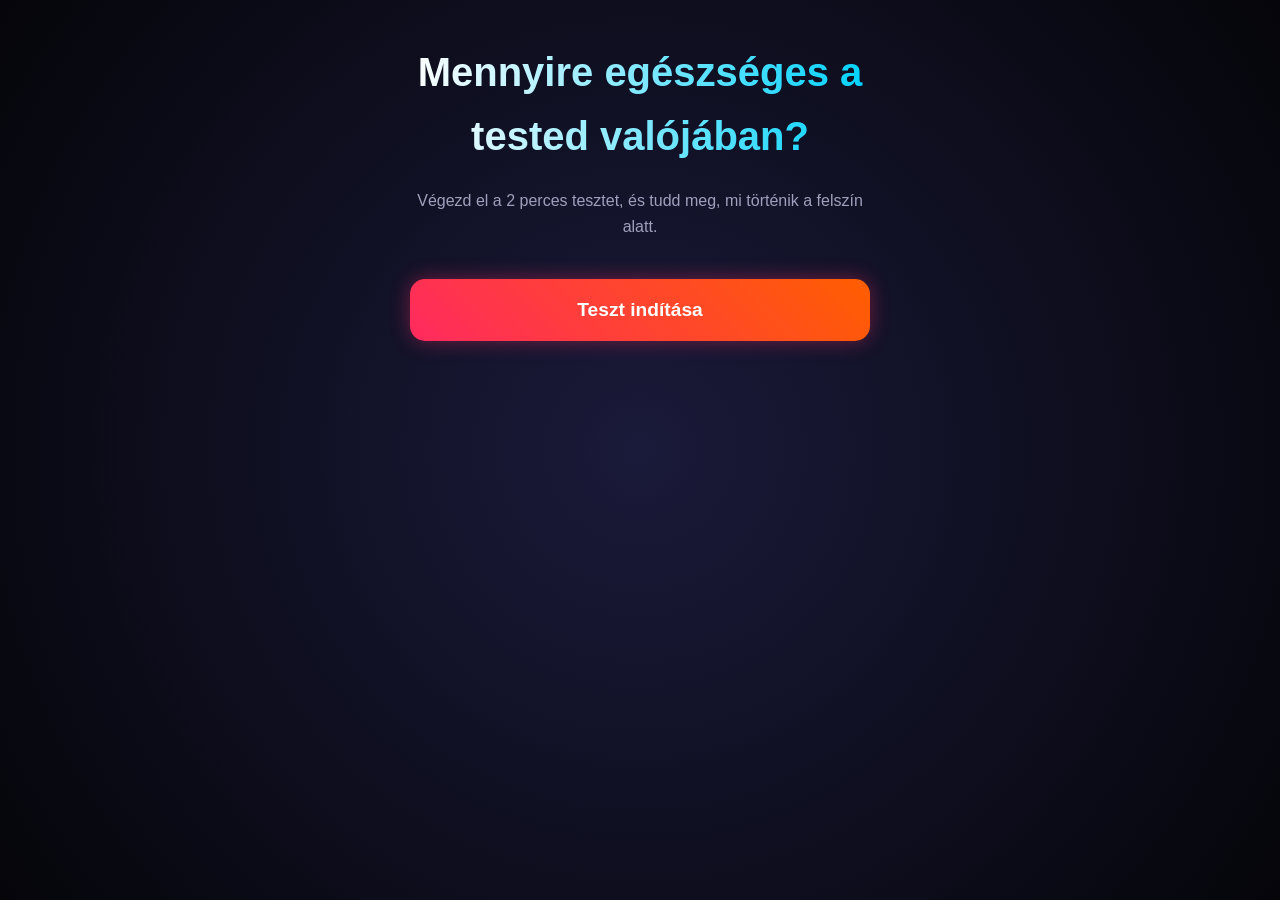
==== index.html @ 49ae92d9 "Add files via upload" ====
<!DOCTYPE html>
<html lang="hu">
<head>
    <meta charset="UTF-8">
    <meta name="viewport" content="width=device-width, initial-scale=1.0">
    <title>Egészség Teszt | Belső Világ</title>
    <style>
        :root {
            --bg: #05050a;
            --accent: #ff2a5f;
            --glow: #00d2ff;
            --glass: rgba(255, 255, 255, 0.05);
        }
        * { box-sizing: border-box; margin: 0; padding: 0; font-family: 'Inter', sans-serif; }
        body { background: var(--bg); color: white; overflow-x: hidden; line-height: 1.6; }
        
        /* Háttér animáció */
        .bg-glow {
            position: fixed; top: 0; left: 0; width: 100%; height: 100%;
            background: radial-gradient(circle at 50% 50%, #1a1a3a 0%, #05050a 100%);
            z-index: -1;
        }

        .container { max-width: 500px; margin: 0 auto; padding: 40px 20px; min-height: 100vh; display: flex; flex-direction: column; }
        
        section { display: none; animation: fadeIn 0.5s ease; }
        section.active { display: flex; flex-direction: column; }

        h1 { font-size: 2.5rem; text-align: center; margin-bottom: 20px; background: linear-gradient(to right, #fff, var(--glow)); -webkit-background-clip: text; -webkit-text-fill-color: transparent; }
        p.sub { text-align: center; color: #a0a0bd; margin-bottom: 40px; }

        .btn {
            background: linear-gradient(45deg, var(--accent), #ff5e00);
            color: white; border: none; padding: 20px; border-radius: 15px;
            font-size: 1.2rem; font-weight: bold; cursor: pointer;
            box-shadow: 0 0 20px rgba(255, 42, 95, 0.4); transition: 0.3s;
            text-decoration: none; text-align: center;
        }

        .option-btn {
            background: var(--glass); border: 1px solid rgba(255,255,255,0.1);
            color: white; padding: 18px; margin-bottom: 12px; border-radius: 12px;
            text-align: left; cursor: pointer; transition: 0.2s; font-size: 1rem;
        }
        .option-btn:active { background: var(--glow); color: black; }

        .progress-bar { width: 100%; height: 4px; background: rgba(255,255,255,0.1); margin-bottom: 30px; border-radius: 2px; }
        .progress-fill { height: 100%; background: var(--glow); width: 0%; transition: 0.3s; }

        #result-card { background: var(--glass); padding: 30px; border-radius: 20px; border: 1px solid var(--glow); text-align: center; }
        .score-num { font-size: 4rem; font-weight: 800; color: var(--glow); margin: 10px 0; }

        @keyframes fadeIn { from { opacity: 0; transform: translateY(10px); } to { opacity: 1; transform: translateY(0); } }
    </style>
</head>
<body>
    <div class="bg-glow"></div>
    <div class="container">
        
        <section id="hero" class="active">
            <h1>Mennyire egészséges a tested valójában?</h1>
            <p class="sub">Végezd el a 2 perces tesztet, és tudd meg, mi történik a felszín alatt.</p>
            <button class="btn" onclick="startQuiz()">Teszt indítása</button>
        </section>

        <section id="quiz-section">
            <div class="progress-bar"><div class="progress-fill" id="progress"></div></div>
            <h2 id="question-text" style="margin-bottom: 25px;">Kérdés?</h2>
            <div id="options" style="display: flex; flex-direction: column;"></div>
        </section>

        <section id="results">
            <div id="result-card">
                <h2>Az eredményed:</h2>
                <div class="score-num" id="score-display">0</div>
                <p id="result-msg" style="margin-bottom: 30px;"></p>
                <a href="program.html" class="btn">30 Napos Agy-Kihívás Indítása</a>
            </div>
        </section>

    </div>

    <script>
        const questions = [
            { q: "Milyen gyakran eszel zöldséget?", a: [["Minden nap", 17], ["Hetente párszor", 8], ["Ritkán", 0]] },
            { q: "Mennyi cukrot fogyasztasz?", a: [["Keveset", 17], ["Mérsékelten", 8], ["Sokat", 0]] },
            { q: "Milyen az alvásod minősége?", a: [["Kiváló", 17], ["Átlagos", 8], ["Rossz", 0]] },
            { q: "Milyen gyakran edzel?", a: [["Heti 3+", 17], ["Néha", 8], ["Ritkán", 0]] },
            { q: "Mennyi koffeint iszol?", a: [["0-1 adag", 16], ["2-3 adag", 8], ["Többet", 0]] },
            { q: "Fogyasztasz feldolgozott ételt?", a: [["Ritkán", 16], ["Néha", 8], ["Gyakran", 0]] }
        ];

        let current = 0;
        let score = 0;

        function startQuiz() {
            document.getElementById('hero').classList.remove('active');
            document.getElementById('quiz-section').classList.add('active');
            loadQuestion();
        }

        function loadQuestion() {
            const q = questions[current];
            document.getElementById('question-text').innerText = q.q;
            const optContainer = document.getElementById('options');
            optContainer.innerHTML = '';
            document.getElementById('progress').style.width = (current / questions.length * 100) + '%';

            q.a.forEach(opt => {
                const b = document.createElement('button');
                b.className = 'option-btn';
                b.innerText = opt[0];
                b.onclick = () => next(opt[1]);
                optContainer.appendChild(b);
            });
        }

        function next(pts) {
            score += pts;
            current++;
            if(current < questions.length) loadQuestion();
            else showResults();
        }

        function showResults() {
            document.getElementById('quiz-section').classList.remove('active');
            document.getElementById('results').classList.add('active');
            document.getElementById('score-display').innerText = score;
            
            let msg = "";
            if(score >= 80) msg = "A tested kiválóan működik. Támogasd továbbra is az idegrendszered!";
            else if(score >= 50) msg = "A rendszereid működnek, de némi stressz alatt állnak.";
            else msg = "A tested jelentős életmódbeli stressznek van kitéve.";
            document.getElementById('result-msg').innerText = msg;
        }
    </script>
</body>
</html>
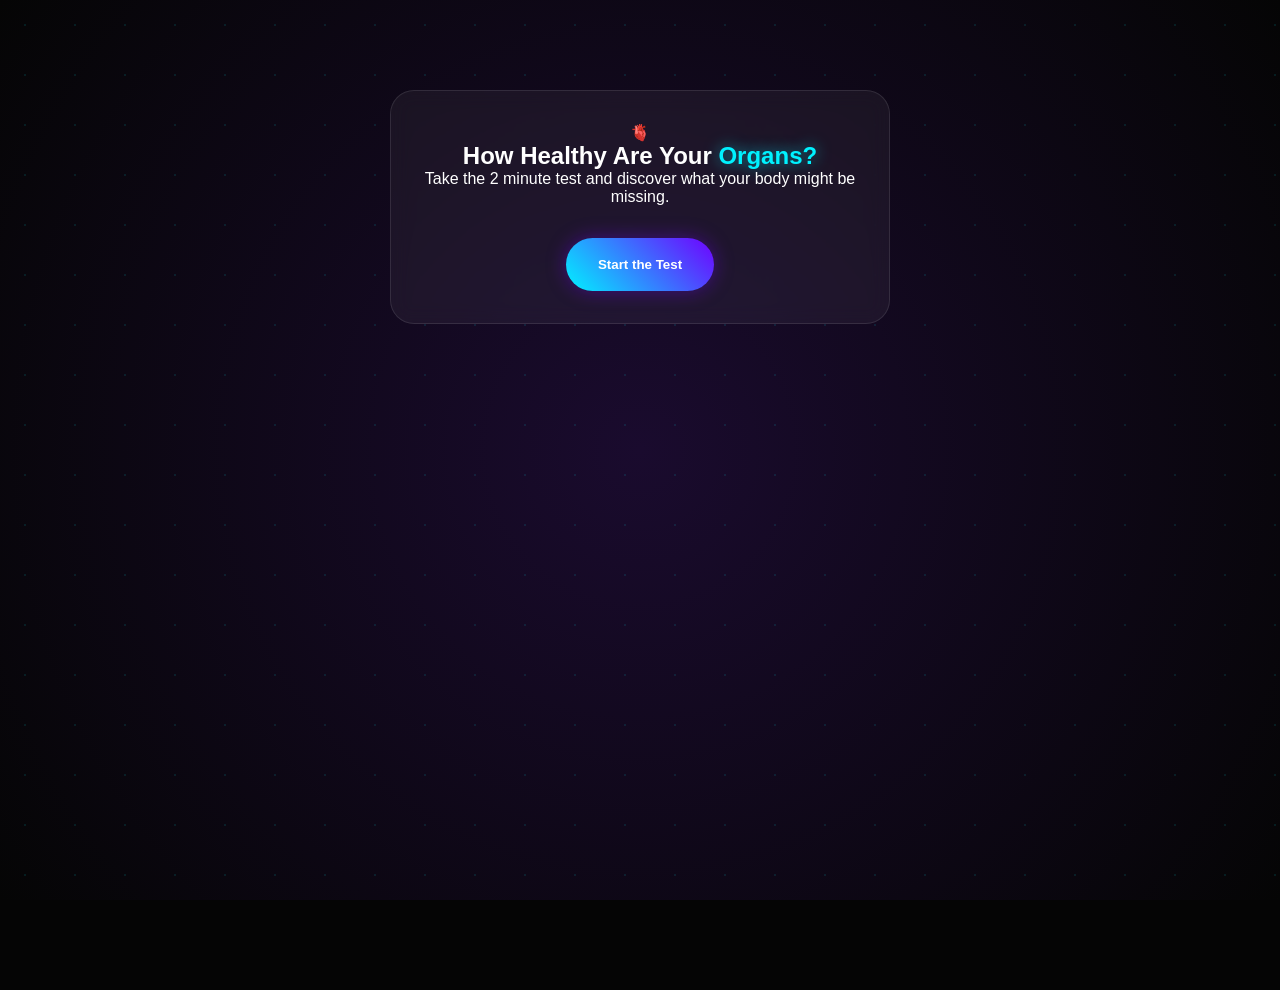
==== commit ea1a98be: "Add files via upload" ====
--- a/index.html
+++ b/index.html
@@ -1,138 +1,37 @@
 <!DOCTYPE html>
-<html lang="hu">
+<html lang="en">
 <head>
     <meta charset="UTF-8">
     <meta name="viewport" content="width=device-width, initial-scale=1.0">
-    <title>Egészség Teszt | Belső Világ</title>
-    <style>
-        :root {
-            --bg: #05050a;
-            --accent: #ff2a5f;
-            --glow: #00d2ff;
-            --glass: rgba(255, 255, 255, 0.05);
-        }
-        * { box-sizing: border-box; margin: 0; padding: 0; font-family: 'Inter', sans-serif; }
-        body { background: var(--bg); color: white; overflow-x: hidden; line-height: 1.6; }
-        
-        /* Háttér animáció */
-        .bg-glow {
-            position: fixed; top: 0; left: 0; width: 100%; height: 100%;
-            background: radial-gradient(circle at 50% 50%, #1a1a3a 0%, #05050a 100%);
-            z-index: -1;
-        }
-
-        .container { max-width: 500px; margin: 0 auto; padding: 40px 20px; min-height: 100vh; display: flex; flex-direction: column; }
-        
-        section { display: none; animation: fadeIn 0.5s ease; }
-        section.active { display: flex; flex-direction: column; }
-
-        h1 { font-size: 2.5rem; text-align: center; margin-bottom: 20px; background: linear-gradient(to right, #fff, var(--glow)); -webkit-background-clip: text; -webkit-text-fill-color: transparent; }
-        p.sub { text-align: center; color: #a0a0bd; margin-bottom: 40px; }
-
-        .btn {
-            background: linear-gradient(45deg, var(--accent), #ff5e00);
-            color: white; border: none; padding: 20px; border-radius: 15px;
-            font-size: 1.2rem; font-weight: bold; cursor: pointer;
-            box-shadow: 0 0 20px rgba(255, 42, 95, 0.4); transition: 0.3s;
-            text-decoration: none; text-align: center;
-        }
-
-        .option-btn {
-            background: var(--glass); border: 1px solid rgba(255,255,255,0.1);
-            color: white; padding: 18px; margin-bottom: 12px; border-radius: 12px;
-            text-align: left; cursor: pointer; transition: 0.2s; font-size: 1rem;
-        }
-        .option-btn:active { background: var(--glow); color: black; }
-
-        .progress-bar { width: 100%; height: 4px; background: rgba(255,255,255,0.1); margin-bottom: 30px; border-radius: 2px; }
-        .progress-fill { height: 100%; background: var(--glow); width: 0%; transition: 0.3s; }
-
-        #result-card { background: var(--glass); padding: 30px; border-radius: 20px; border: 1px solid var(--glow); text-align: center; }
-        .score-num { font-size: 4rem; font-weight: 800; color: var(--glow); margin: 10px 0; }
-
-        @keyframes fadeIn { from { opacity: 0; transform: translateY(10px); } to { opacity: 1; transform: translateY(0); } }
-    </style>
+    <title>Organ Health Quiz | 30 Day Challenge</title>
+    <link rel="stylesheet" href="style.css">
 </head>
 <body>
-    <div class="bg-glow"></div>
-    <div class="container">
-        
-        <section id="hero" class="active">
-            <h1>Mennyire egészséges a tested valójában?</h1>
-            <p class="sub">Végezd el a 2 perces tesztet, és tudd meg, mi történik a felszín alatt.</p>
-            <button class="btn" onclick="startQuiz()">Teszt indítása</button>
+    <div class="bio-background" id="canvas-container"></div>
+    
+    <main class="glass-container">
+        <section id="quiz-intro">
+            <div class="organ-icon-glow">🫀</div>
+            <h1>How Healthy Are Your <span class="glow-text">Organs?</span></h1>
+            <p>Take the 2 minute test and discover what your body might be missing.</p>
+            <button class="btn-main" onclick="startQuiz()">Start the Test</button>
         </section>
 
-        <section id="quiz-section">
-            <div class="progress-bar"><div class="progress-fill" id="progress"></div></div>
-            <h2 id="question-text" style="margin-bottom: 25px;">Kérdés?</h2>
-            <div id="options" style="display: flex; flex-direction: column;"></div>
-        </section>
-
-        <section id="results">
-            <div id="result-card">
-                <h2>Az eredményed:</h2>
-                <div class="score-num" id="score-display">0</div>
-                <p id="result-msg" style="margin-bottom: 30px;"></p>
-                <a href="program.html" class="btn">30 Napos Agy-Kihívás Indítása</a>
+        <section id="quiz-container" class="hidden">
+            <div class="progress-bar"><div id="progress"></div></div>
+            <div id="question-box">
+                <h2 id="question-text">Question Load...</h2>
+                <div id="answer-options"></div>
             </div>
         </section>
 
-    </div>
+        <section id="result-container" class="hidden">
+            <h2>Your Bio-Score: <span id="score-num" class="glow-text">0</span>/100</h2>
+            <p id="result-msg"></p>
+            <a href="program.html" class="btn-main pulse">Join the 30 Day Eat For Your Organs Challenge</a>
+        </section>
+    </main>
 
-    <script>
-        const questions = [
-            { q: "Milyen gyakran eszel zöldséget?", a: [["Minden nap", 17], ["Hetente párszor", 8], ["Ritkán", 0]] },
-            { q: "Mennyi cukrot fogyasztasz?", a: [["Keveset", 17], ["Mérsékelten", 8], ["Sokat", 0]] },
-            { q: "Milyen az alvásod minősége?", a: [["Kiváló", 17], ["Átlagos", 8], ["Rossz", 0]] },
-            { q: "Milyen gyakran edzel?", a: [["Heti 3+", 17], ["Néha", 8], ["Ritkán", 0]] },
-            { q: "Mennyi koffeint iszol?", a: [["0-1 adag", 16], ["2-3 adag", 8], ["Többet", 0]] },
-            { q: "Fogyasztasz feldolgozott ételt?", a: [["Ritkán", 16], ["Néha", 8], ["Gyakran", 0]] }
-        ];
-
-        let current = 0;
-        let score = 0;
-
-        function startQuiz() {
-            document.getElementById('hero').classList.remove('active');
-            document.getElementById('quiz-section').classList.add('active');
-            loadQuestion();
-        }
-
-        function loadQuestion() {
-            const q = questions[current];
-            document.getElementById('question-text').innerText = q.q;
-            const optContainer = document.getElementById('options');
-            optContainer.innerHTML = '';
-            document.getElementById('progress').style.width = (current / questions.length * 100) + '%';
-
-            q.a.forEach(opt => {
-                const b = document.createElement('button');
-                b.className = 'option-btn';
-                b.innerText = opt[0];
-                b.onclick = () => next(opt[1]);
-                optContainer.appendChild(b);
-            });
-        }
-
-        function next(pts) {
-            score += pts;
-            current++;
-            if(current < questions.length) loadQuestion();
-            else showResults();
-        }
-
-        function showResults() {
-            document.getElementById('quiz-section').classList.remove('active');
-            document.getElementById('results').classList.add('active');
-            document.getElementById('score-display').innerText = score;
-            
-            let msg = "";
-            if(score >= 80) msg = "A tested kiválóan működik. Támogasd továbbra is az idegrendszered!";
-            else if(score >= 50) msg = "A rendszereid működnek, de némi stressz alatt állnak.";
-            else msg = "A tested jelentős életmódbeli stressznek van kitéve.";
-            document.getElementById('result-msg').innerText = msg;
-        }
-    </script>
+    <script src="script.js"></script>
 </body>
 </html>
--- a/style.css
+++ b/style.css
@@ -0,0 +1,86 @@
+:root {
+    --bg: #050505;
+    --primary: #00f2ff;
+    --secondary: #7000ff;
+    --glass: rgba(255, 255, 255, 0.05);
+}
+
+* { box-sizing: border-box; margin: 0; padding: 0; font-family: 'Inter', sans-serif; }
+
+body {
+    background-color: var(--bg);
+    color: white;
+    overflow-x: hidden;
+    min-height: 100vh;
+}
+
+/* Background Animations */
+.bio-background {
+    position: fixed;
+    top: 0; left: 0; width: 100%; height: 100%;
+    background: radial-gradient(circle at 50% 50%, #1a0b2e 0%, #050505 100%);
+    z-index: -1;
+}
+
+/* Floating Particle Effect */
+.bio-background::after {
+    content: '';
+    position: absolute;
+    width: 100%; height: 100%;
+    background-image: radial-gradient(var(--primary) 1px, transparent 1px);
+    background-size: 50px 50px;
+    opacity: 0.1;
+    animation: flow 20s linear infinite;
+}
+
+@keyframes flow {
+    from { transform: translateY(0); }
+    to { transform: translateY(-50px); }
+}
+
+.glow-text {
+    color: var(--primary);
+    text-shadow: 0 0 15px rgba(0, 242, 255, 0.6);
+}
+
+.glass-container {
+    padding: 2rem;
+    max-width: 500px;
+    margin: 10vh auto;
+    background: var(--glass);
+    backdrop-filter: blur(10px);
+    border: 1px solid rgba(255, 255, 255, 0.1);
+    border-radius: 24px;
+    text-align: center;
+}
+
+.btn-main {
+    background: linear-gradient(45deg, var(--primary), var(--secondary));
+    border: none;
+    padding: 1.2rem 2rem;
+    color: white;
+    font-weight: bold;
+    border-radius: 50px;
+    cursor: pointer;
+    text-decoration: none;
+    display: inline-block;
+    margin-top: 2rem;
+    box-shadow: 0 0 20px rgba(112, 0, 255, 0.4);
+    transition: transform 0.2s;
+}
+
+.btn-main:active { transform: scale(0.95); }
+
+/* Program Page Specifics */
+.content-wrapper { padding: 20px; max-width: 800px; margin: auto; }
+.weeks-grid { display: grid; grid-template-columns: 1fr 1fr; gap: 15px; margin-top: 30px; }
+.week-card {
+    background: var(--glass);
+    padding: 15px;
+    border-radius: 15px;
+    border-left: 3px solid var(--secondary);
+}
+
+.price-tag { font-size: 2.5rem; font-weight: 800; margin: 40px 0 10px; color: var(--primary); text-align: center; }
+
+.hidden { display: none; }
